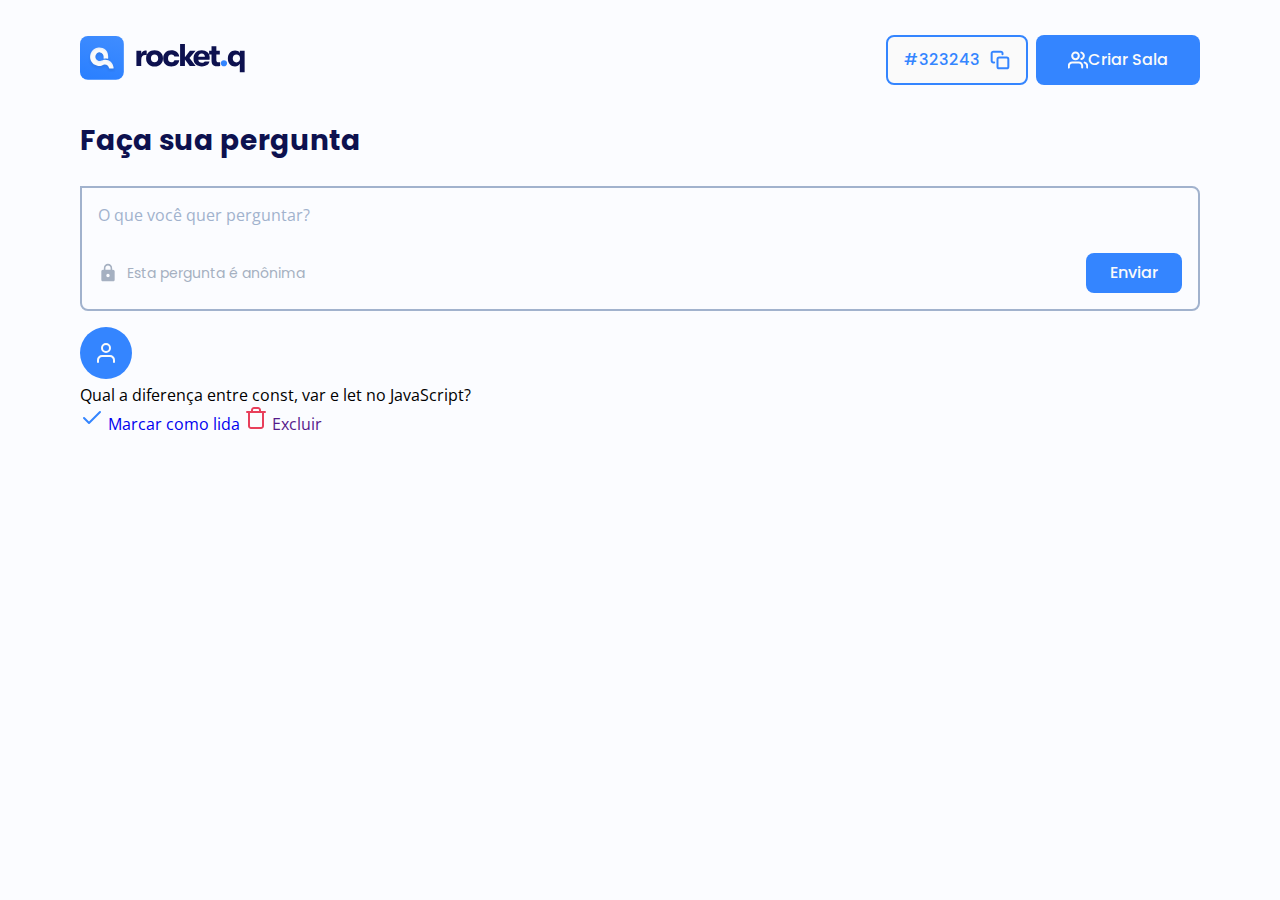
==== room.html @ 6183e9a7 "aula 2 - aprofundando no Front" ====
<!DOCTYPE html>
<html lang="pt-br">

<head>
    <title>Rocket.Q - Perguntas e Respostas </title>
    <meta charset="UTF-8">
    <meta http-equiv="X-UA-Compatible" content="IE=edge">
    <meta name="viewport" content="width=device-width, initial-scale=1.0">
    <link rel="stylesheet" href="styles/room.css">
    <link rel="stylesheet" href="styles/global.css">
    <link rel="preconnect" href="https://fonts.gstatic.com">
    <link
        href="https://fonts.googleapis.com/css2?family=Open+Sans:wght@300;400&family=Poppins:wght@400;500;700&display=swap"
        rel="stylesheet">
</head>

<body>

    <div id="room" class="content">
        <header>
            <a href="">
                <img src="assets/Logo.svg" alt="Rocket.Q logo">
            </a>

            <div class="buttons">

                <div class="button outlined">
                    #323243
                    <img src="assets/copy 1.svg" alt="copiar numero da sala" />
                </div>
                <a href="#" class="button">
                    <img src="assets/users 1.svg" alt="criar uma sala"> Criar Sala
                </a>
            </div>
        </header>

        <main>
            <section id="question-form">
                <h2>Faça sua pergunta</h2>
                <form action="">
                    <label class="sr-only" for-id="question">O que você quer perguntar?</label>
                    <textarea name="question" id="question" placeholder="O que você quer perguntar?"></textarea>

                    <footer>
                        <div>
                            <img src="assets/lock.svg" alt="Cadeado">
                            Esta pergunta é anônima
                        </div>
                        <button>Enviar</button>
                    </footer>
                </form>
            </section>

            <section id="questions">
                <h2 class="sr-only">Perguntas da comunidade</h2>
                <div class="questions">

                    <div class="question-wrapper">
                        <div class="question-content">
                            <div class="user">
                                <img src="assets/Avatar.svg" alt="">
                            </div>
                            <div class="question">
                                <p>Qual a diferença entre const, var e let no JavaScript?</p>
                            </div>
                        </div>
                        <div class="action">
                            <a href="#" class="check">
                                <img src="assets/check 1.svg" alt="Marcar como lida">
                                Marcar como lida
                            </a>
                            <a href="" class="delete">
                                <img src="assets/trash 1.svg" alt="Excluir">
                                Excluir
                            </a>

                        </div>
                    </div>

                </div>
            </section>
        </main>

    </div>
</body>

</html>
---- styles/room.css ----
.content {
    max-width: min(112rem, 90%);
}

#room header {
    width: 100%;
    display: flex;
    align-items: center;
    justify-content: space-between;
}

#room header .buttons {
    display: flex;
}

#room header .buttons .button:nth-child(1) {
    margin-right: .8rem;
    padding: 1.3rem 1.6rem;
}

#room header .buttons .button:nth-child(1) img {
    margin-left: 1rem;
    width: 2rem;
    height: 2rem;
}

#room header .buttons .button:nth-child(2) {
    padding: 1.3rem 3.2rem;
}

#room header .buttons .button:nth-child(2) img {
    width: 2rem;
    height: 2rem;
}

#question-form h2 {
    font-family: 'Poppins', sans-serif;
    font-size: 2.8rem;
    color: var(--black);
    font-weight: 700;
    line-height: 4.2rem;
    margin-bottom: 2.4rem;
}

#question-form form {
    border: .2rem solid var(--grey-blue);
    padding: 1.6rem;
    border-radius: 0 .8rem .8rem .8rem;
    margin-bottom: 1.6rem;
}

#question-form textarea {
    resize: none;
    background: transparent;
    width: 100%;
    outline: none;
}

#question-form form textarea::placeholder {
    color: var(--grey-blue);
}

#question-form form footer {
    display: flex;
    align-items: center;
    justify-content: space-between;
}

#question-form form footer>div {
    display: flex;
    align-items: center;
    color: var(--icons-details);
    font-family: 'Poppins', sans-serif;
    font-weight: 400;
    font-size: 1.4rem;
}

#question-form form footer>div img {
    margin-right: 0.9rem;
}

#question-form form footer button {
    height: auto;
    padding: .8rem 2.4rem;
    line-height: 2.4rem;
}
---- styles/global.css ----
*{
    margin: 0;
    padding: 0;
    border: none;
    text-decoration: none;
    box-sizing: border-box;

}

html{
    --black:#0D114F;
    --white: #FAFAFA ;
    --red: #E83F5B;
    --light-blue: #E0ECFF;
    --blue: #3485FF ;
    --background: #FBFCFF ;
    --overlay: #040911;
    --icons-details:#A5B0C1;

    --grey-dark: #4D5E77; 
    --grey-blue: #A1B2CD;
    --grey-light: #E5EAF1;

    font-size: 62.5%; /* 10px padrão */
}

/*1rem = 16px = 100% 
62.5% = 10px
*/

body{
    display: flex;
    height: 100vh;
    background: var(--background);
}

body, button, input, textarea{
    /*Intervalo de tamanho: minimo, padrão e máximo*/
    font-size: clamp(14px, 1.6rem, 2vw);
    font-family: 'Open Sans', sans-serif;

}

.content {
   width: 100%;
   margin: 0 auto;

}

.sr-only{
   position: absolute;
   height: 1px;
   width: 1px;
   padding: 0;
   margin: -1px;
   overflow: hidden;
   clip-path: rect(0,0,0,0);
   white-space: nowrap;
   border-width: 0;
}

input, button, .button{
    border-radius: .8rem;
    height: 5rem;
}

button, .button{
    font-family: 'Poppins';
    font-weight: 500;
    line-height: 0;

    display: flex;
    align-items: center;
    justify-content: center;

    background: var(--blue);
    color: var(--white);

    cursor: pointer;
    transition: filter .2s;
   
}

button:hover, .button:hover{
    filter: brightness(1.2);
}

button > img
.button > img{
   margin-right: 1rem;
   width: 2rem; 
}

button.outlined,
.button.outlined{
  background: var(--white);
  color: var(--blue);
  border: .2rem solid var(--blue);
}


.content header{
    width: 80%;
    margin: 3.5rem auto;
}

.content header img{
    width: 16.7rem;
}
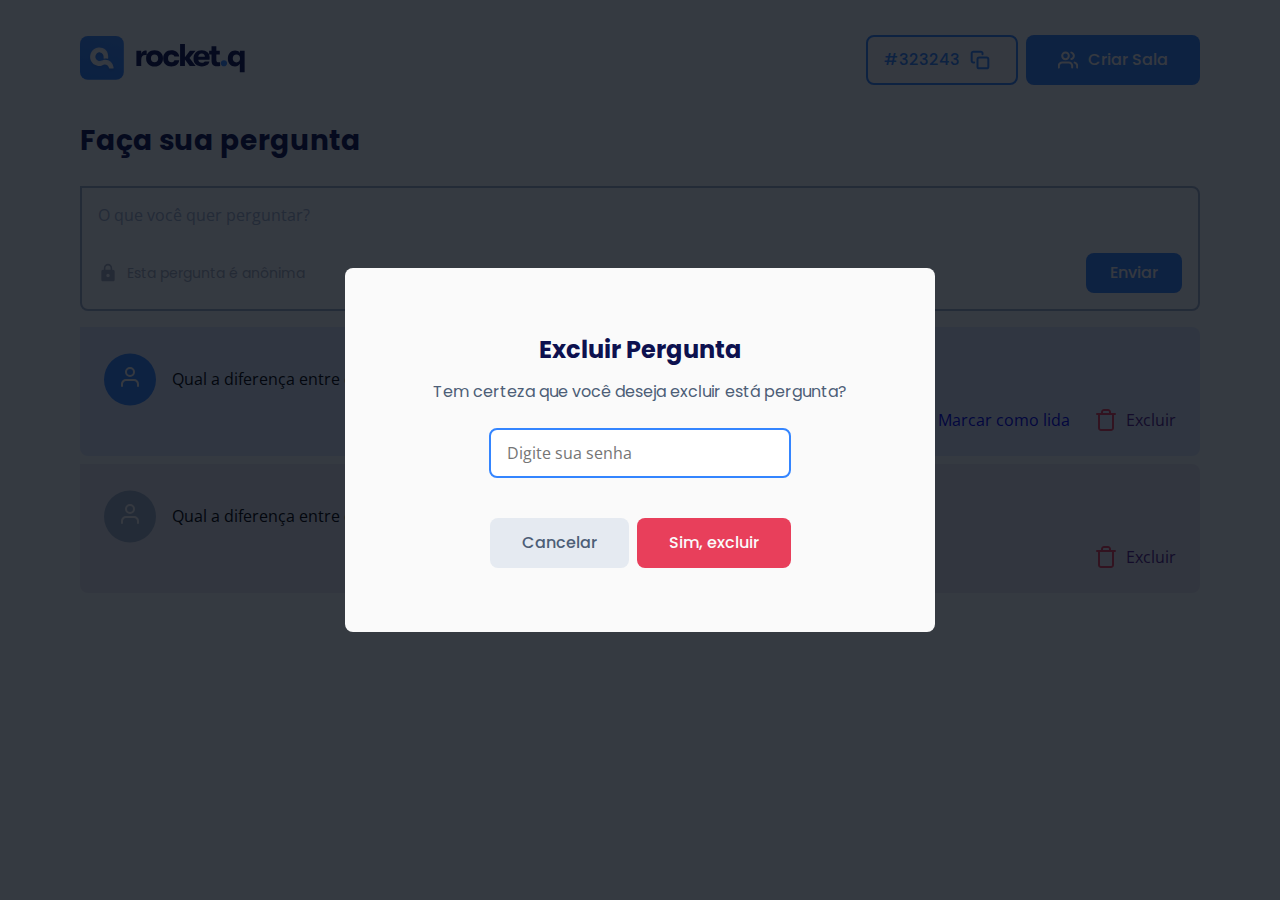
==== commit afbd3cc7: "Aula 3 - layout finalizado" ====
--- a/room.html
+++ b/room.html
@@ -7,6 +7,7 @@
     <meta http-equiv="X-UA-Compatible" content="IE=edge">
     <meta name="viewport" content="width=device-width, initial-scale=1.0">
     <link rel="stylesheet" href="styles/room.css">
+    <link rel="stylesheet" href="styles/modal.css">
     <link rel="stylesheet" href="styles/global.css">
     <link rel="preconnect" href="https://fonts.gstatic.com">
     <link
@@ -58,17 +59,39 @@
                     <div class="question-wrapper">
                         <div class="question-content">
                             <div class="user">
-                                <img src="assets/Avatar.svg" alt="">
+                                <img src="assets/user 1.svg" alt="">
                             </div>
                             <div class="question">
                                 <p>Qual a diferença entre const, var e let no JavaScript?</p>
                             </div>
                         </div>
-                        <div class="action">
+                        <div class="actions">
                             <a href="#" class="check">
                                 <img src="assets/check 1.svg" alt="Marcar como lida">
                                 Marcar como lida
                             </a>
+                            <a href="" class="delete">
+                                <img src="assets/trash 1.svg" alt="Excluir">
+                                Excluir
+                            </a>
+
+                        </div>
+                    </div>
+
+
+
+
+                    <div class="question-wrapper read">
+                        <div class="question-content">
+                            <div class="user">
+                                <img src="assets/user 1.svg" alt="">
+                            </div>
+                            <div class="question">
+                                <p>Qual a diferença entre const, var e let no JavaScript?</p>
+                            </div>
+                        </div>
+                        <div class="actions">
+
                             <a href="" class="delete">
                                 <img src="assets/trash 1.svg" alt="Excluir">
                                 Excluir
@@ -82,6 +105,24 @@
         </main>
 
     </div>
+
+    <div class="modal-wrapper">
+        <div class="modal">
+            <h2>Excluir Pergunta</h2>
+            <p>Tem certeza que você deseja excluir está pergunta?</p>
+
+            <form action="">
+                <label class="sr-only" for-id="password">Digite sua senha admin</label>
+                <input type="password" id="password" name="password" placeholder="Digite sua senha" />
+
+                <div class="buttons">
+                    <div class="button grey">Cancelar</div>
+                    <button class="red">Sim, excluir</button>
+                </div>
+            </form>
+
+        </div>
+    </div>
 </body>
 
 </html>--- a/styles/room.css
+++ b/styles/room.css
@@ -83,4 +83,62 @@
     height: auto;
     padding: .8rem 2.4rem;
     line-height: 2.4rem;
+}
+
+/***Questions***/
+
+.question-wrapper {
+    background: var(--light-blue);
+    margin-bottom: .8rem;
+    border-radius: 0 .8rem .8rem .8rem;
+    padding: 2.4rem;
+}
+
+.question-wrapper .question-content {
+    display: flex;
+    align-items: flex-start;
+}
+
+.question-wrapper .question-content .user {
+    background: var(--blue);
+    clip-path: circle();
+    padding: 1.4rem;
+}
+
+.question-wrapper .question-content p {
+    margin-left: 1.6rem;
+    word-break: break-word;
+    /*Quebra a palavra*/
+    display: flex;
+    align-items: center;
+    min-height: 5.5rem;
+}
+
+.question-wrapper .actions {
+    display: flex;
+    align-items: center;
+    justify-content: flex-end;
+}
+
+.question-wrapper .actions>a {
+    display: flex;
+    align-items: center;
+}
+
+.question-wrapper .actions>a>img {
+    margin-right: .8rem;
+}
+
+.question-wrapper .actions>a+a {
+    margin-left: 2.4rem;
+}
+
+/***Question read***/
+
+.question-wrapper.read {
+    background: var(--grey-medium);
+}
+
+.question-wrapper.read .question-content .user {
+    background: var(--grey-blue);
 }--- a/styles/modal.css
+++ b/styles/modal.css
@@ -0,0 +1,53 @@
+.modal-wrapper {
+    position: absolute;
+    width: 100vw;
+    height: 100vh;
+    top: 0;
+    left: 0;
+    display: flex;
+    background: rgba(4, 9, 17, .8);
+}
+
+.modal-wrapper .modal {
+    width: min(59rem, 90%);
+    background: var(--white);
+    margin: auto;
+    border-radius: .8rem;
+    font-family: 'Poppins', sans-serif;
+    text-align: center;
+    padding: 6.4rem;
+}
+
+.modal-wrapper .modal h2 {
+    font-size: 2.4rem;
+    font-weight: 700;
+    margin-bottom: 1.2rem;
+    color: var(--black);
+}
+
+.modal-wrapper .modal p {
+    margin-bottom: 2.4rem;
+    color: var(--grey-dark);
+}
+
+.modal-wrapper .modal input {
+    margin-bottom: 4rem;
+    padding: 1.3rem 1.6rem;
+    border: .2rem solid var(--blue);
+    outline: none;
+    width: min(70%, 30.2rem);
+}
+
+.modal-wrapper .modal .buttons {
+    display: flex;
+    align-items: center;
+    justify-content: center;
+}
+
+.modal-wrapper .modal .buttons>.button {
+    margin-right: .8rem;
+}
+
+.modal-wrapper .modal .buttons>button, .modal-wrapper .modal .buttons>.button {
+    padding: 1.3rem 3.2rem;
+}--- a/styles/global.css
+++ b/styles/global.css
@@ -1,109 +1,109 @@
-*{
+* {
     margin: 0;
     padding: 0;
     border: none;
     text-decoration: none;
     box-sizing: border-box;
-
 }
 
-html{
-    --black:#0D114F;
-    --white: #FAFAFA ;
+html {
+    --black: #0D114F;
+    --white: #FAFAFA;
     --red: #E83F5B;
     --light-blue: #E0ECFF;
-    --blue: #3485FF ;
-    --background: #FBFCFF ;
+    --blue: #3485FF;
+    --background: #FBFCFF;
     --overlay: #040911;
-    --icons-details:#A5B0C1;
-
-    --grey-dark: #4D5E77; 
+    --icons-details: #A5B0C1;
+    --grey-dark: #4D5E77;
     --grey-blue: #A1B2CD;
     --grey-light: #E5EAF1;
-
-    font-size: 62.5%; /* 10px padrão */
+    --grey-medium: #eaecf2;
+    font-size: 62.5%;
+    /* 10px padrão */
 }
 
 /*1rem = 16px = 100% 
 62.5% = 10px
 */
 
-body{
+body {
     display: flex;
     height: 100vh;
     background: var(--background);
 }
 
-body, button, input, textarea{
+body, button, input, textarea {
     /*Intervalo de tamanho: minimo, padrão e máximo*/
     font-size: clamp(14px, 1.6rem, 2vw);
     font-family: 'Open Sans', sans-serif;
-
 }
 
 .content {
-   width: 100%;
-   margin: 0 auto;
-
+    width: 100%;
+    margin: 0 auto;
 }
 
-.sr-only{
-   position: absolute;
-   height: 1px;
-   width: 1px;
-   padding: 0;
-   margin: -1px;
-   overflow: hidden;
-   clip-path: rect(0,0,0,0);
-   white-space: nowrap;
-   border-width: 0;
+.sr-only {
+    position: absolute;
+    height: 1px;
+    width: 1px;
+    padding: 0;
+    margin: -1px;
+    overflow: hidden;
+    clip-path: rect(0, 0, 0, 0);
+    white-space: nowrap;
+    border-width: 0;
 }
 
-input, button, .button{
+input, button, .button {
     border-radius: .8rem;
     height: 5rem;
 }
 
-button, .button{
+button, .button {
     font-family: 'Poppins';
     font-weight: 500;
     line-height: 0;
-
     display: flex;
     align-items: center;
     justify-content: center;
-
     background: var(--blue);
     color: var(--white);
-
     cursor: pointer;
     transition: filter .2s;
-   
 }
 
-button:hover, .button:hover{
+button:hover, .button:hover {
     filter: brightness(1.2);
 }
 
-button > img
-.button > img{
-   margin-right: 1rem;
-   width: 2rem; 
+button>img, .button>img {
+    margin-right: 1rem;
+    width: 2rem;
 }
 
-button.outlined,
-.button.outlined{
-  background: var(--white);
-  color: var(--blue);
-  border: .2rem solid var(--blue);
+button.outlined, .button.outlined {
+    background: var(--white);
+    color: var(--blue);
+    border: .2rem solid var(--blue);
 }
 
+button.red, .button.red {
+    background: var(--red);
+    color: var(--white);
+}
 
-.content header{
+button.grey, .button.grey {
+    background: var(--grey-light);
+    color: var(--grey-dark);
+}
+
+.content header {
     width: 80%;
     margin: 3.5rem auto;
 }
 
-.content header img{
+.content header img {
     width: 16.7rem;
 }